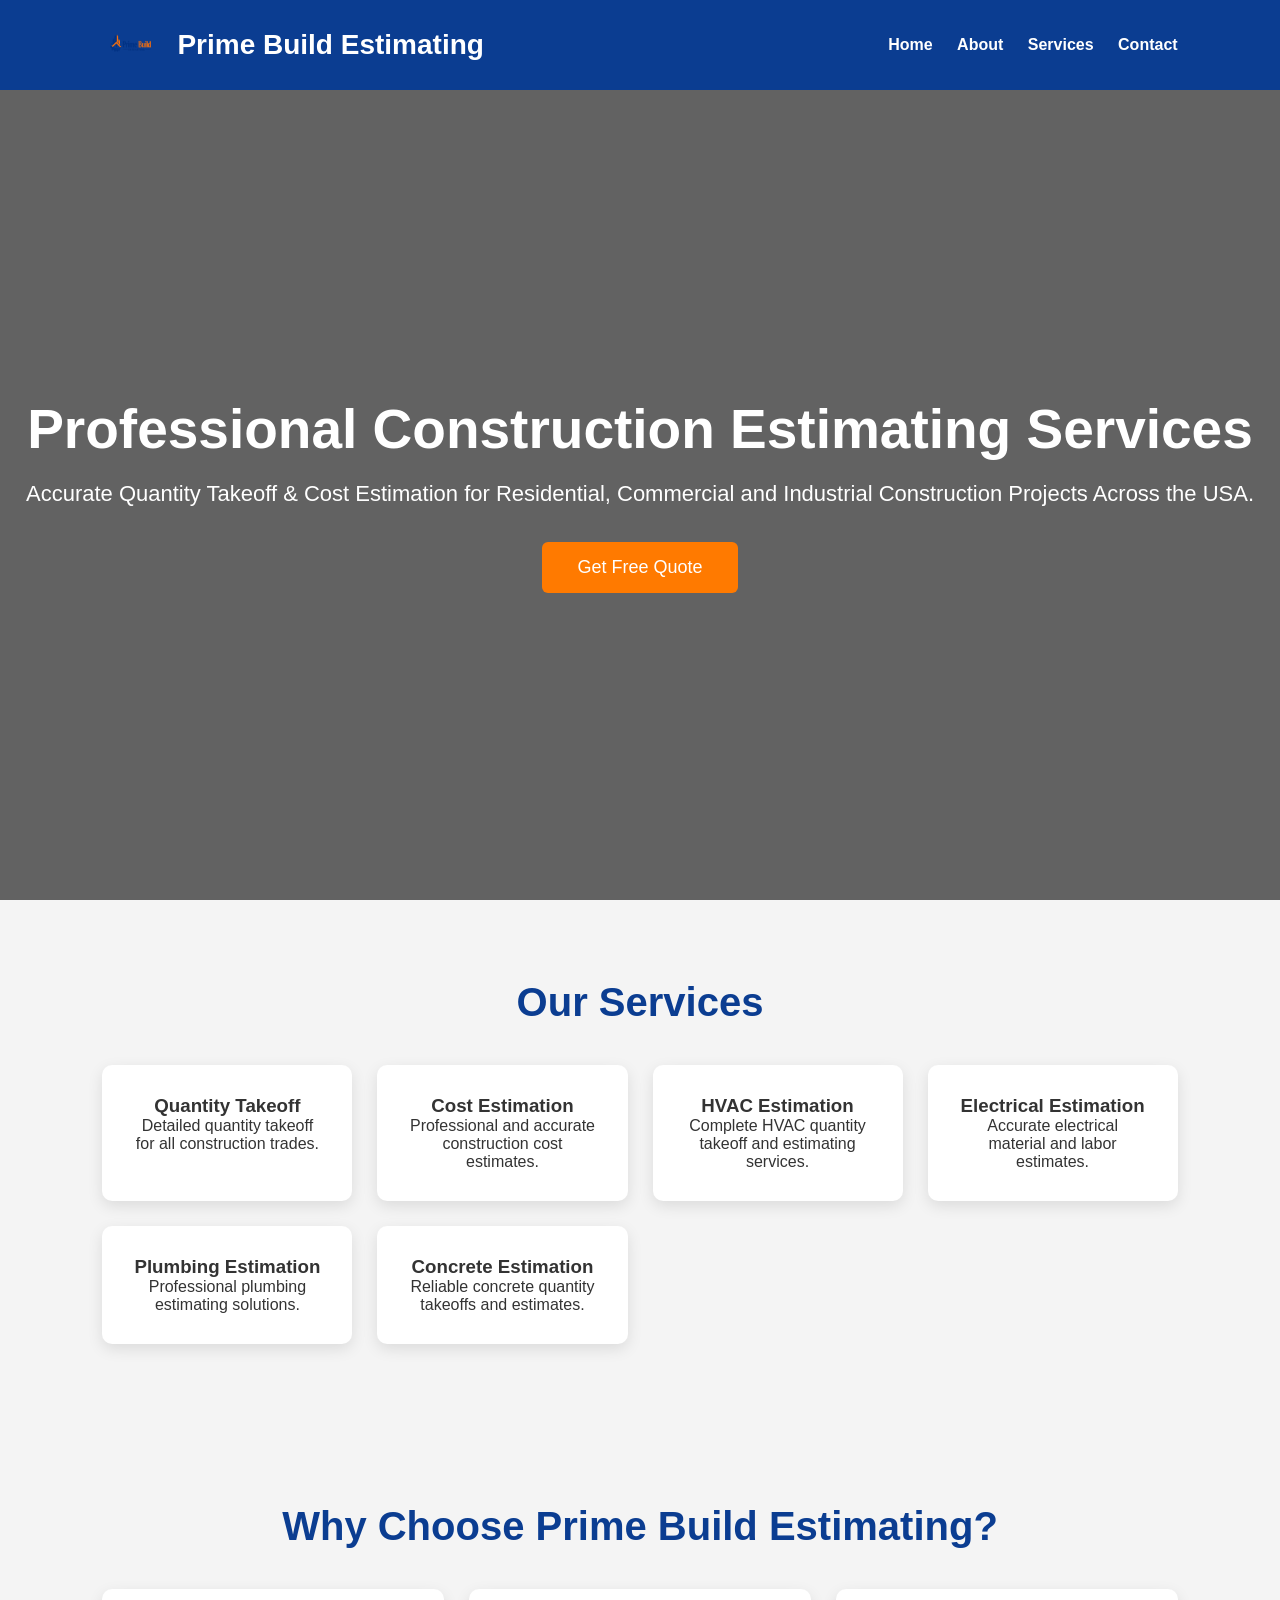
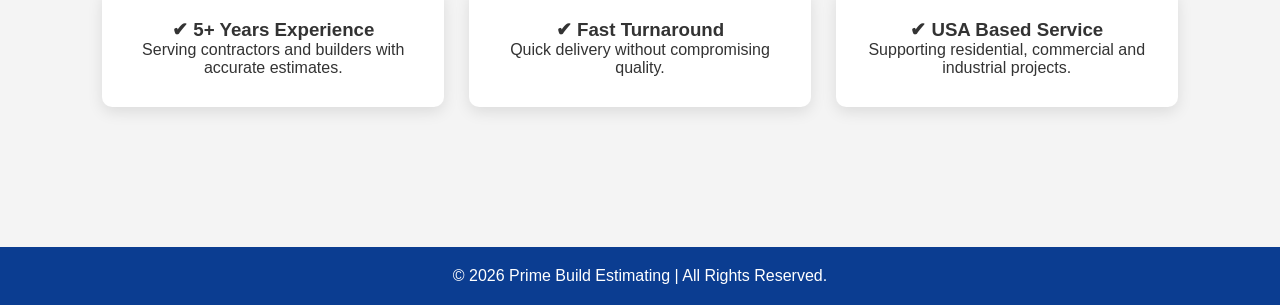
==== index.html @ 0cd71972 "Update index.html" ====
<!DOCTYPE html>
<html lang="en">
<head>
<meta charset="UTF-8">
<meta name="viewport" content="width=device-width, initial-scale=1.0">
<title>Prime Build Estimating</title>
<link rel="stylesheet" href="css/style.css">
</head>

<body>

<header>

<div class="logo">
<img src="logo.png.jpeg.png" alt="Prime Build Estimating Logo">
<h2>Prime Build Estimating</h2>
</div>

<nav>
<a href="index.html">Home</a>
<a href="about.html">About</a>
<a href="services.html">Services</a>
<a href="contact.html">Contact</a>
</nav>

</header>

<section class="hero">

<div>

<h1>Professional Construction Estimating Services</h1>

<p>
Accurate Quantity Takeoff & Cost Estimation for Residential,
Commercial and Industrial Construction Projects Across the USA.
</p>

<a href="contact.html" class="btn">Get Free Quote</a>

</div>

</section>

<section class="services">

<h2>Our Services</h2>

<div class="cards">

<div class="card">
<h3>Quantity Takeoff</h3>
<p>Detailed quantity takeoff for all construction trades.</p>
</div>

<div class="card">
<h3>Cost Estimation</h3>
<p>Professional and accurate construction cost estimates.</p>
</div>

<div class="card">
<h3>HVAC Estimation</h3>
<p>Complete HVAC quantity takeoff and estimating services.</p>
</div>

<div class="card">
<h3>Electrical Estimation</h3>
<p>Accurate electrical material and labor estimates.</p>
</div>

<div class="card">
<h3>Plumbing Estimation</h3>
<p>Professional plumbing estimating solutions.</p>
</div>

<div class="card">
<h3>Concrete Estimation</h3>
<p>Reliable concrete quantity takeoffs and estimates.</p>
</div>

</div>

</section>

<section class="services">

<h2>Why Choose Prime Build Estimating?</h2>

<div class="cards">

<div class="card">
<h3>✔ 5+ Years Experience</h3>
<p>Serving contractors and builders with accurate estimates.</p>
</div>

<div class="card">
<h3>✔ Fast Turnaround</h3>
<p>Quick delivery without compromising quality.</p>
</div>

<div class="card">
<h3>✔ USA Based Service</h3>
<p>Supporting residential, commercial and industrial projects.</p>
</div>

</div>

</section>

<footer>

<p>© 2026 Prime Build Estimating | All Rights Reserved.</p>

</footer>

</body>
</html>
---- css/style.css ----
*{
margin:0;
padding:0;
box-sizing:border-box;
font-family:Arial,sans-serif;
}

body{
background:#f4f4f4;
color:#333;
}

header{
background:#0B3D91;
padding:15px 8%;
display:flex;
justify-content:space-between;
align-items:center;
}

.logo{
display:flex;
align-items:center;
}

.logo img{
width:60px;
height:60px;
margin-right:15px;
border-radius:8px;
}

.logo h2{
color:white;
font-size:28px;
}

nav a{
color:white;
text-decoration:none;
margin-left:20px;
font-weight:bold;
}

nav a:hover{
color:#ffb347;
}

.hero{
height:90vh;
background:linear-gradient(rgba(0,0,0,.6),rgba(0,0,0,.6)),
url('https://images.unsplash.com/photo-1504307651254-35680f356dfd?auto=format&fit=crop&w=1600&q=80');
background-size:cover;
background-position:center;
display:flex;
justify-content:center;
align-items:center;
text-align:center;
color:white;
padding:20px;
}

.hero h1{
font-size:55px;
margin-bottom:20px;
}

.hero p{
font-size:22px;
margin-bottom:35px;
}

.btn{
display:inline-block;
background:#ff7a00;
padding:15px 35px;
color:white;
text-decoration:none;
border-radius:6px;
font-size:18px;
}

.services{
padding:80px 8%;
text-align:center;
}

.services h2{
font-size:40px;
color:#0B3D91;
margin-bottom:40px;
}

.cards{
display:grid;
grid-template-columns:repeat(auto-fit,minmax(250px,1fr));
gap:25px;
}

.card{
background:white;
padding:30px;
border-radius:10px;
box-shadow:0 5px 15px rgba(0,0,0,.1);
}

footer{
background:#0B3D91;
color:white;
padding:20px;
text-align:center;
margin-top:60px;
}

@media(max-width:768px){
header{
flex-direction:column;
}

nav{
margin-top:15px;
}

.hero h1{
font-size:36px;
}

.hero p{
font-size:18px;
}
}
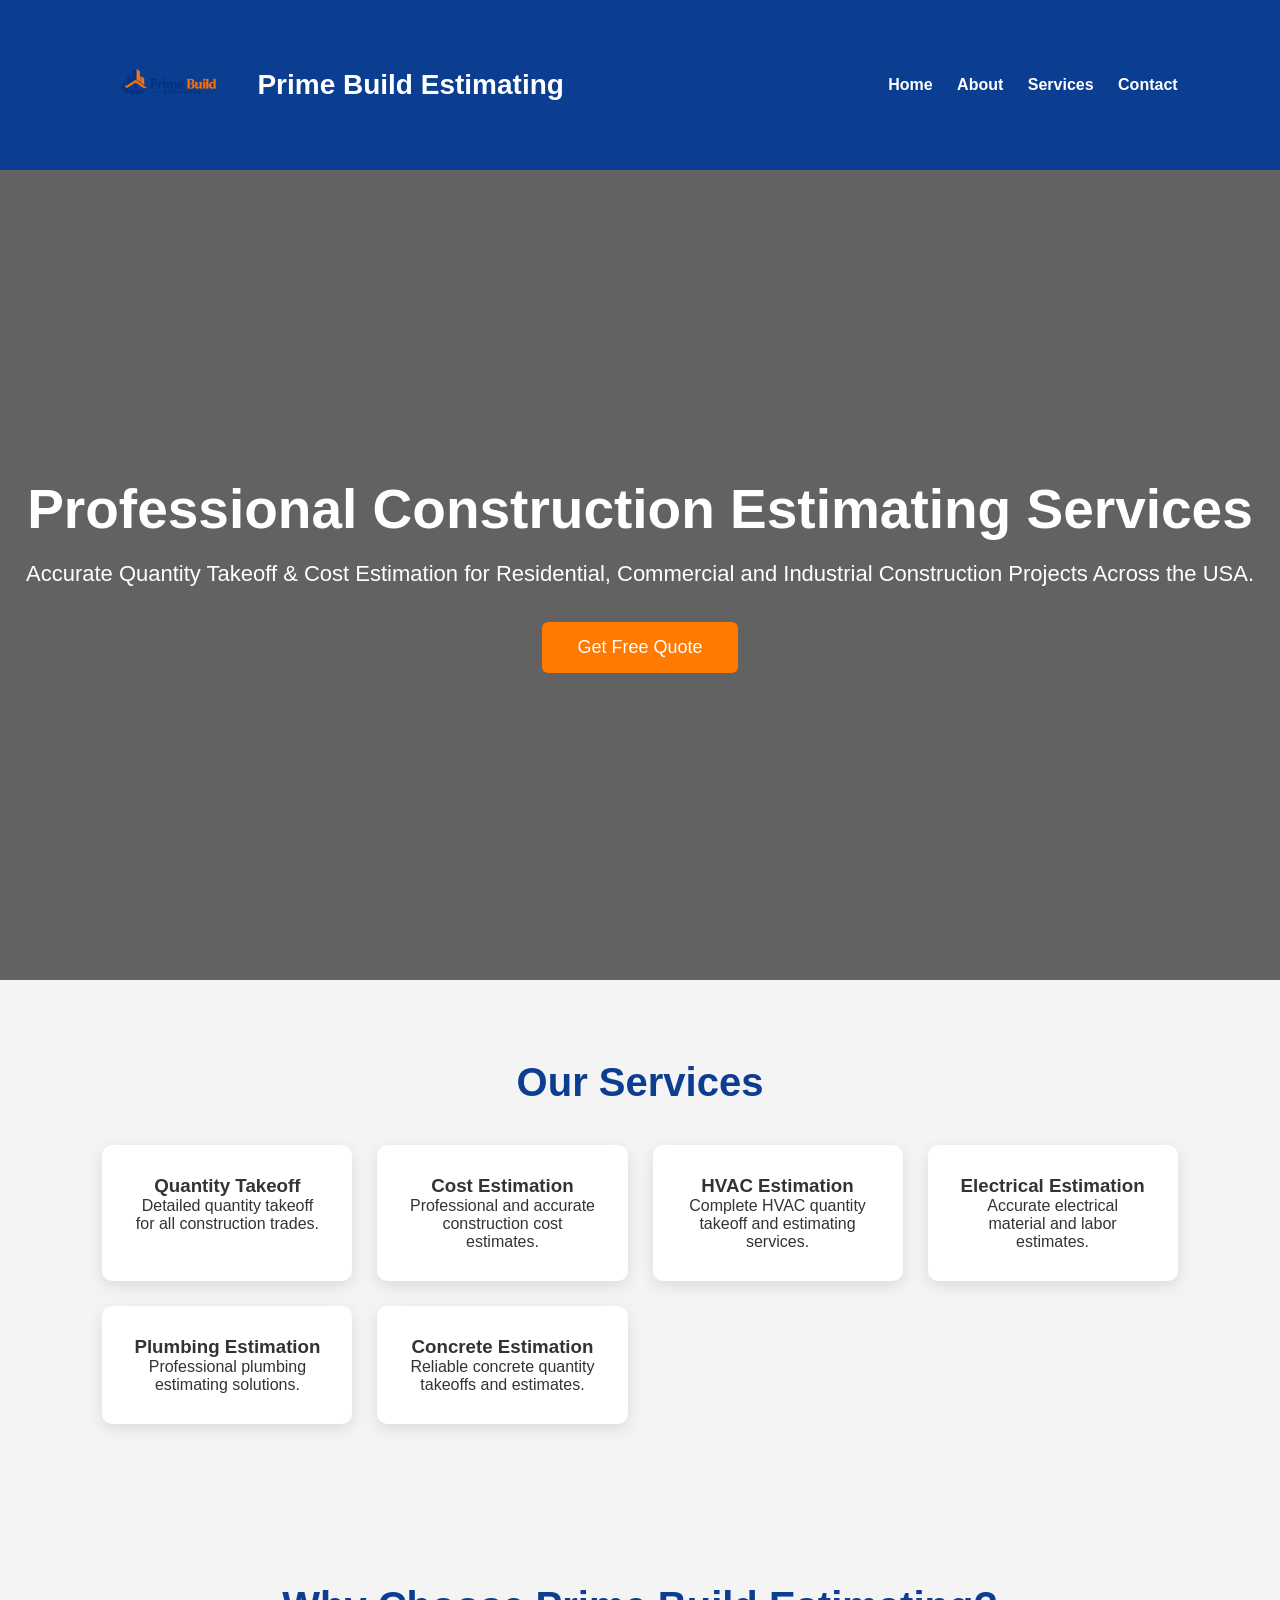
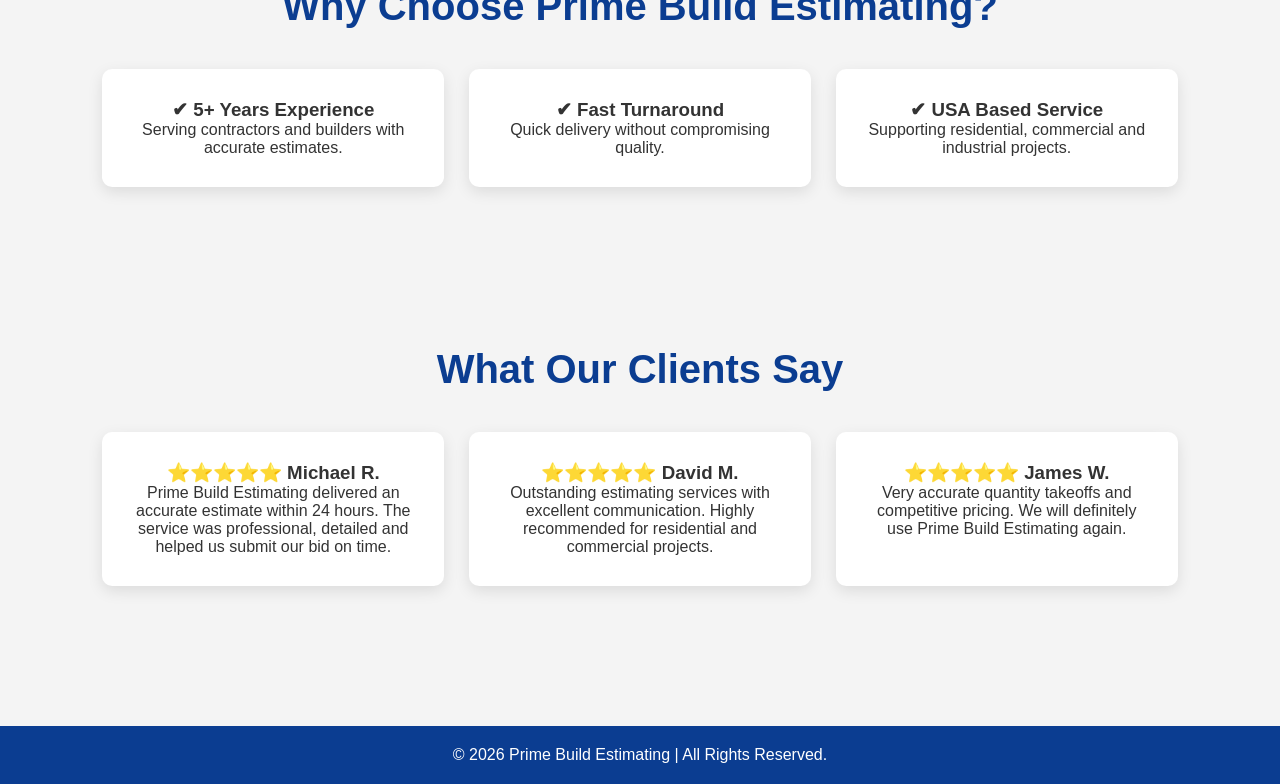
==== commit fc7f9392: "Update index.html" ====
--- a/index.html
+++ b/index.html
@@ -106,7 +106,39 @@
 </div>
 
 </section>
+<section class="services">
 
+<h2>What Our Clients Say</h2>
+
+<div class="cards">
+
+<div class="card">
+<h3>⭐⭐⭐⭐⭐ Michael R.</h3>
+<p>
+Prime Build Estimating delivered an accurate estimate within 24 hours.
+The service was professional, detailed and helped us submit our bid on time.
+</p>
+</div>
+
+<div class="card">
+<h3>⭐⭐⭐⭐⭐ David M.</h3>
+<p>
+Outstanding estimating services with excellent communication.
+Highly recommended for residential and commercial projects.
+</p>
+</div>
+
+<div class="card">
+<h3>⭐⭐⭐⭐⭐ James W.</h3>
+<p>
+Very accurate quantity takeoffs and competitive pricing.
+We will definitely use Prime Build Estimating again.
+</p>
+</div>
+
+</div>
+
+</section>
 <footer>
 
 <p>© 2026 Prime Build Estimating | All Rights Reserved.</p>
--- a/css/style.css
+++ b/css/style.css
@@ -24,10 +24,10 @@
 }
 
 .logo img{
-width:60px;
-height:60px;
+width:140px;
+height:140px;
 margin-right:15px;
-border-radius:8px;
+object-fit:contain;
 }
 
 .logo h2{
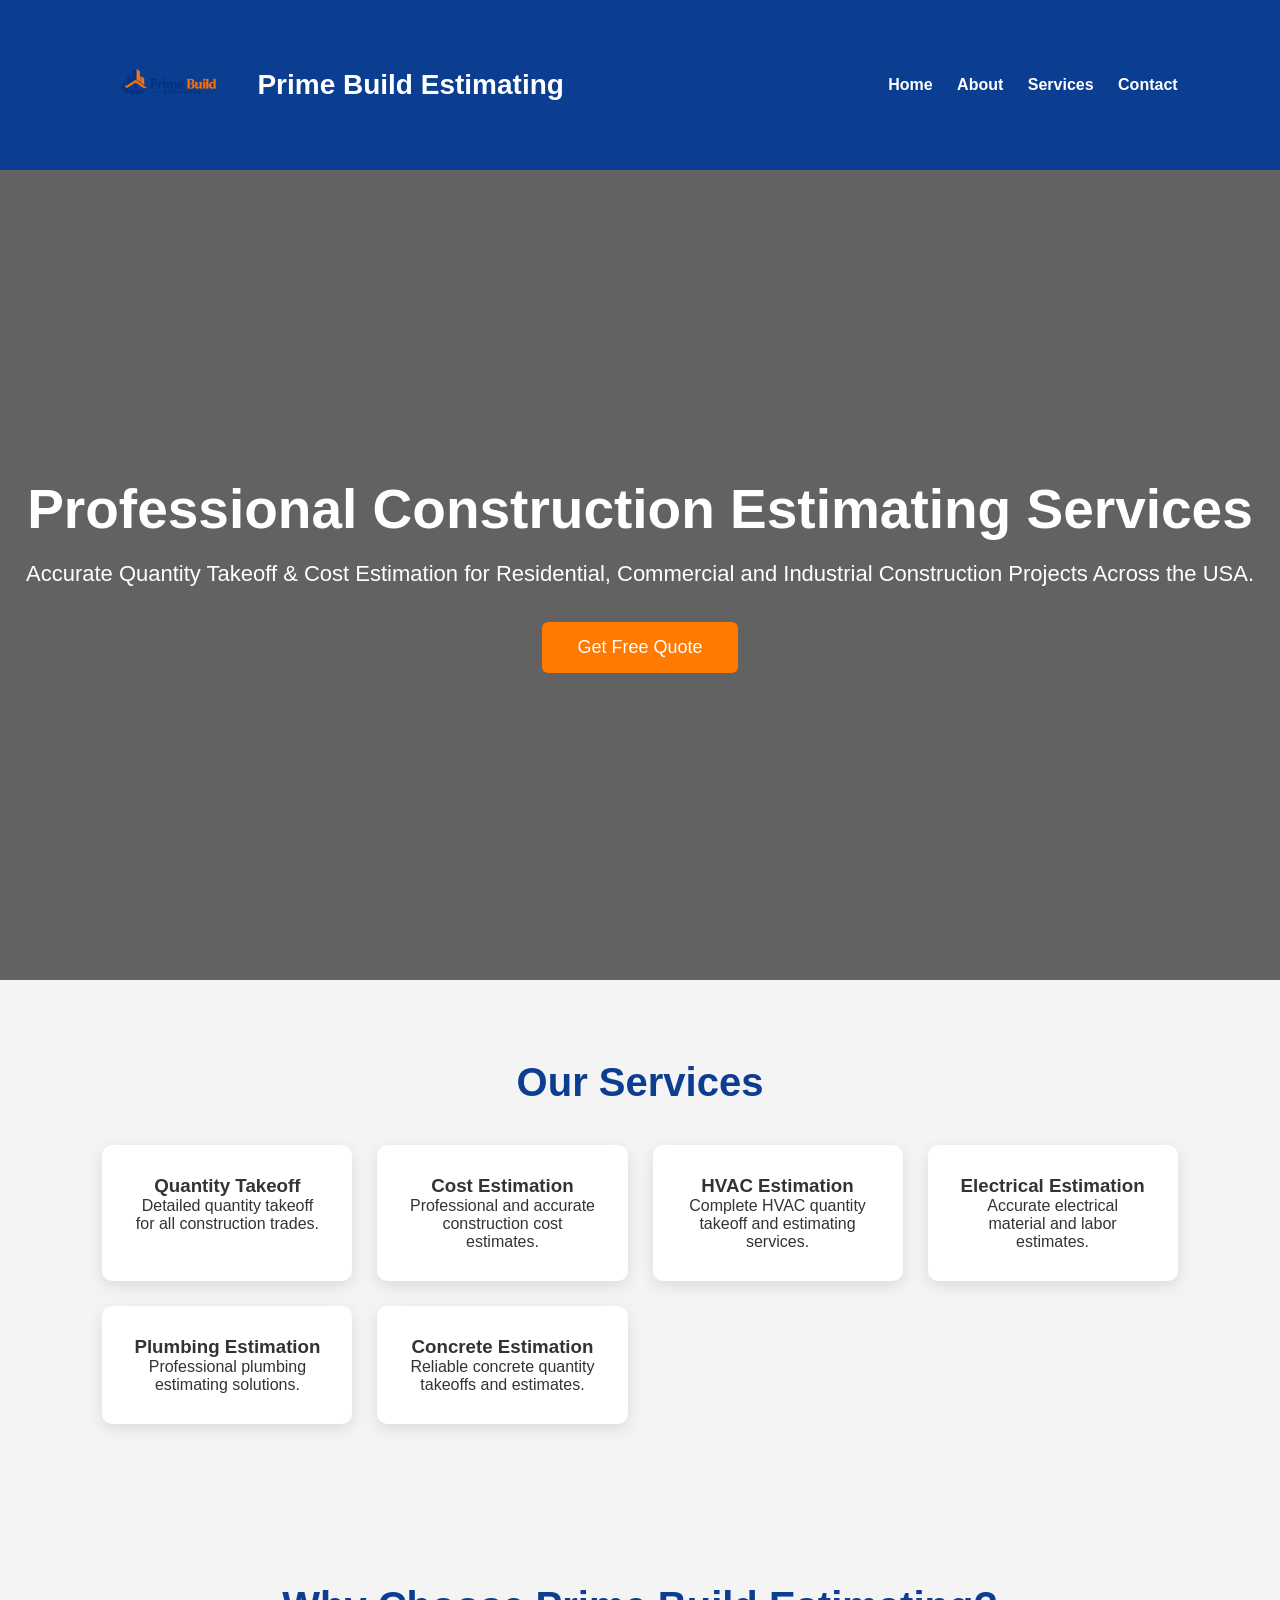
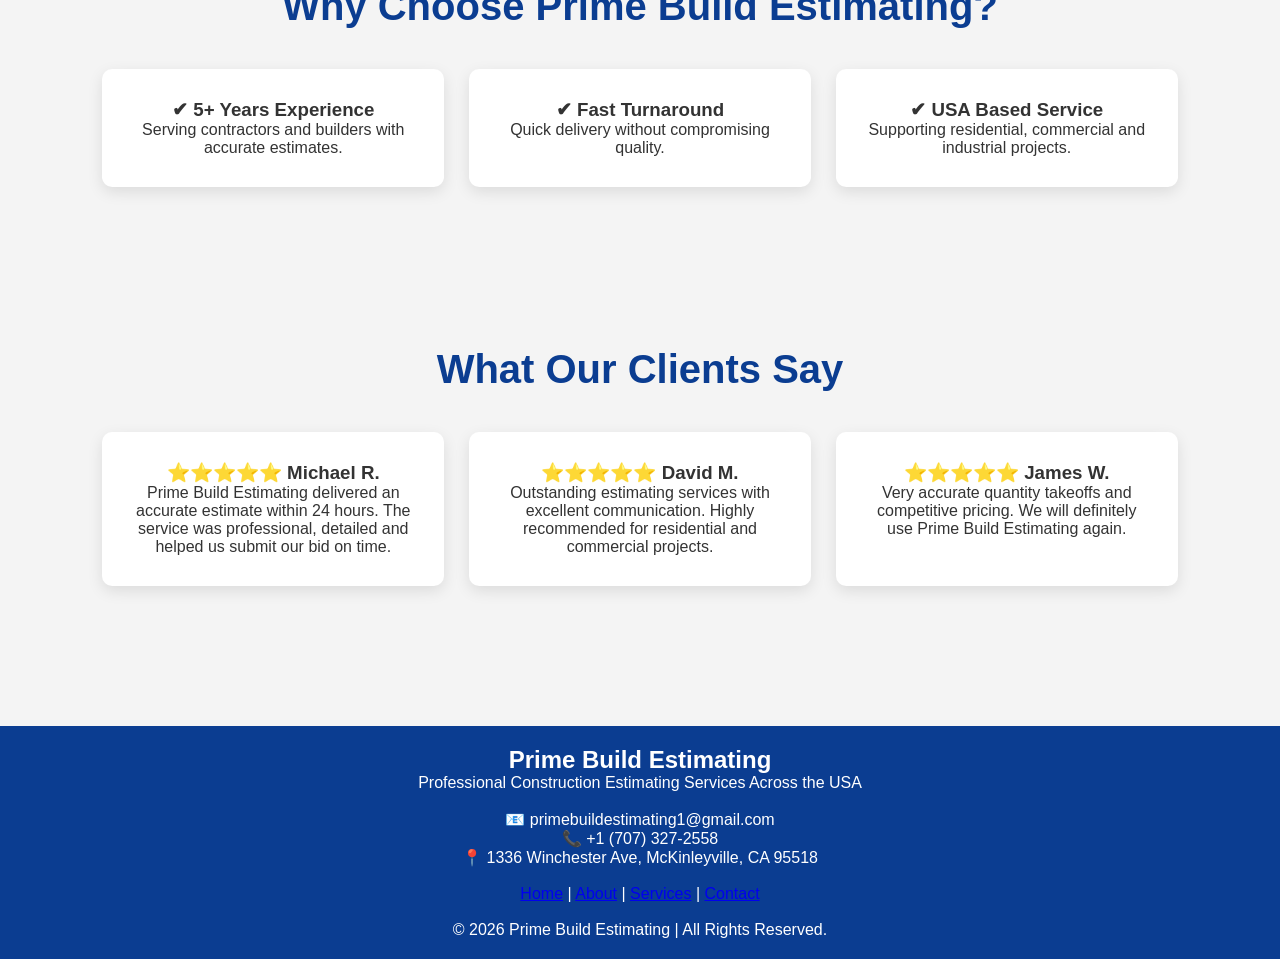
==== commit 254fd956: "Add footer with contact details and navigation links Added footer section with contact information a" ====
--- a/index.html
+++ b/index.html
@@ -141,6 +141,36 @@
 </section>
 <footer>
 
+<h2>Prime Build Estimating</h2>
+
+<p>
+Professional Construction Estimating Services Across the USA
+</p>
+
+<br>
+
+<p>📧 primebuildestimating1@gmail.com</p>
+
+<p>📞 +1 (707) 327-2558</p>
+
+<p>📍 1336 Winchester Ave, McKinleyville, CA 95518</p>
+
+<br>
+
+<p>
+
+<a href="index.html">Home</a> |
+
+<a href="about.html">About</a> |
+
+<a href="services.html">Services</a> |
+
+<a href="contact.html">Contact</a>
+
+</p>
+
+<br>
+
 <p>© 2026 Prime Build Estimating | All Rights Reserved.</p>
 
 </footer>
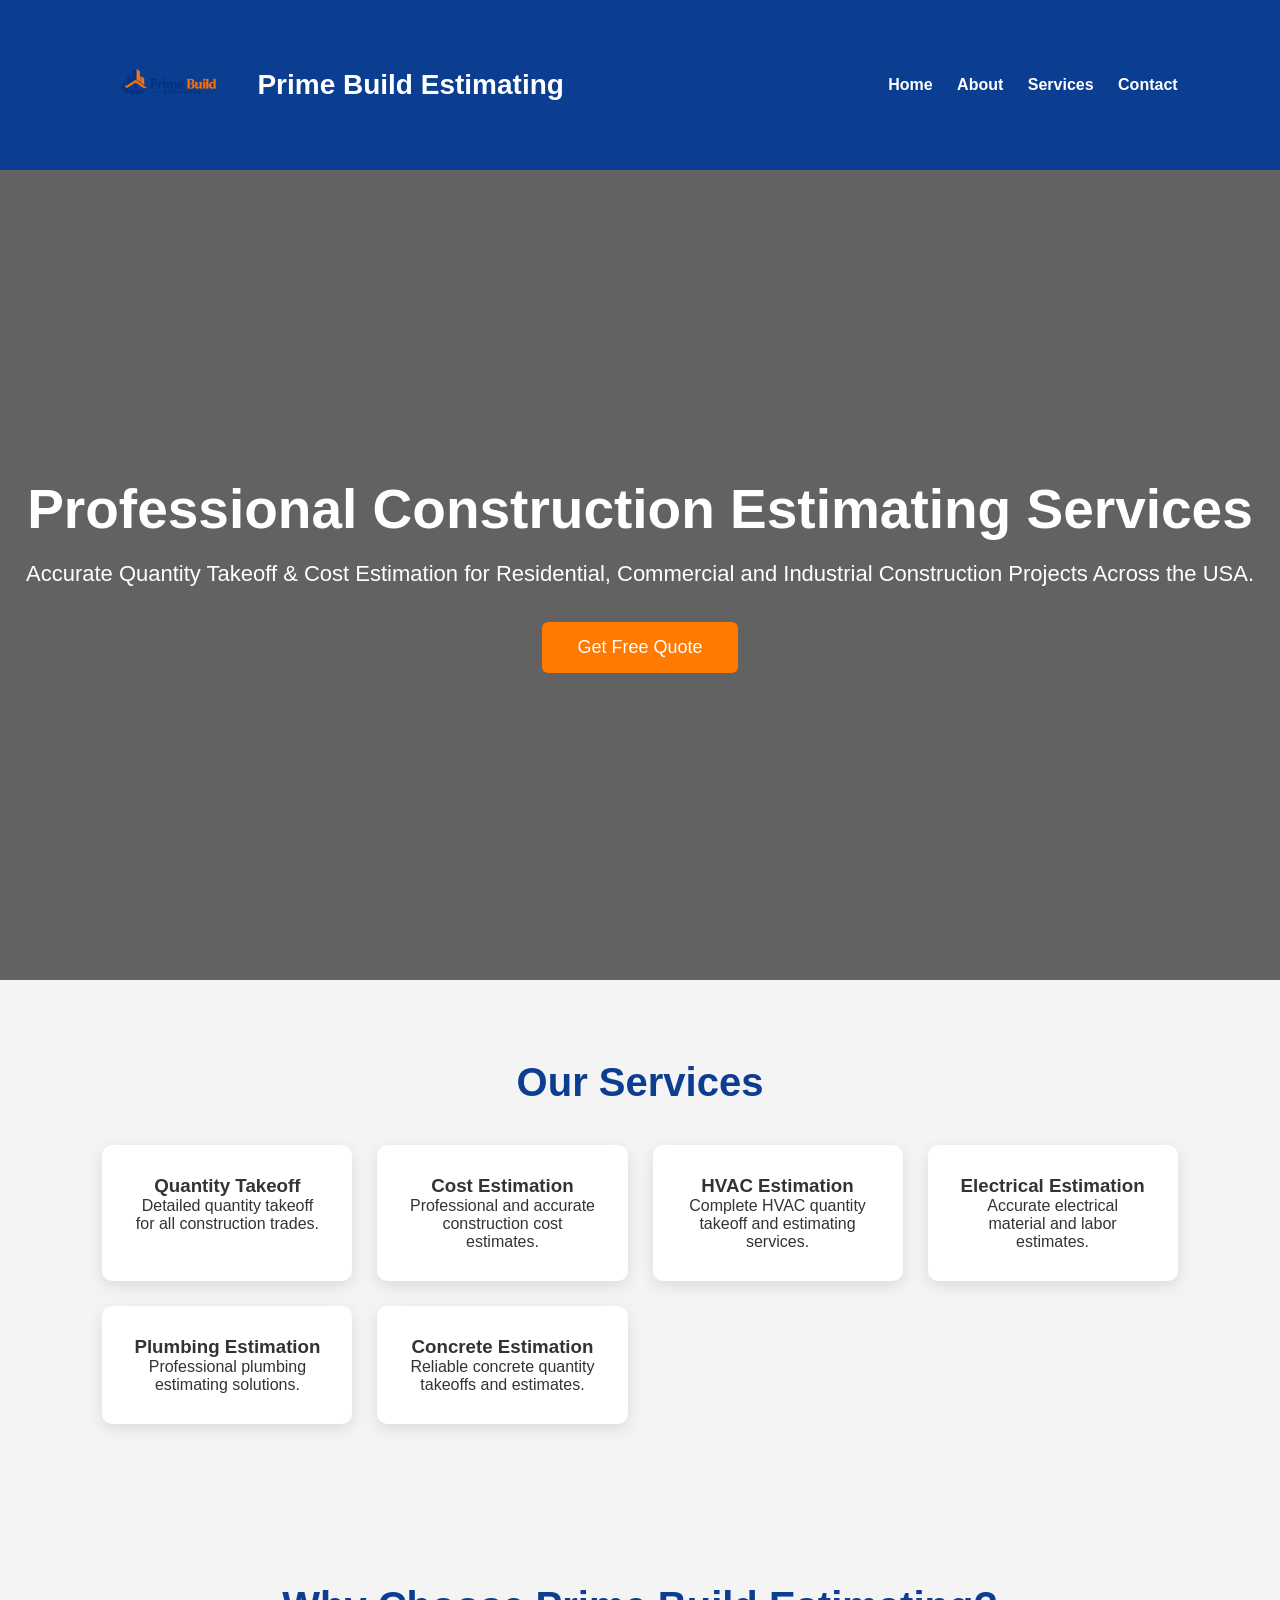
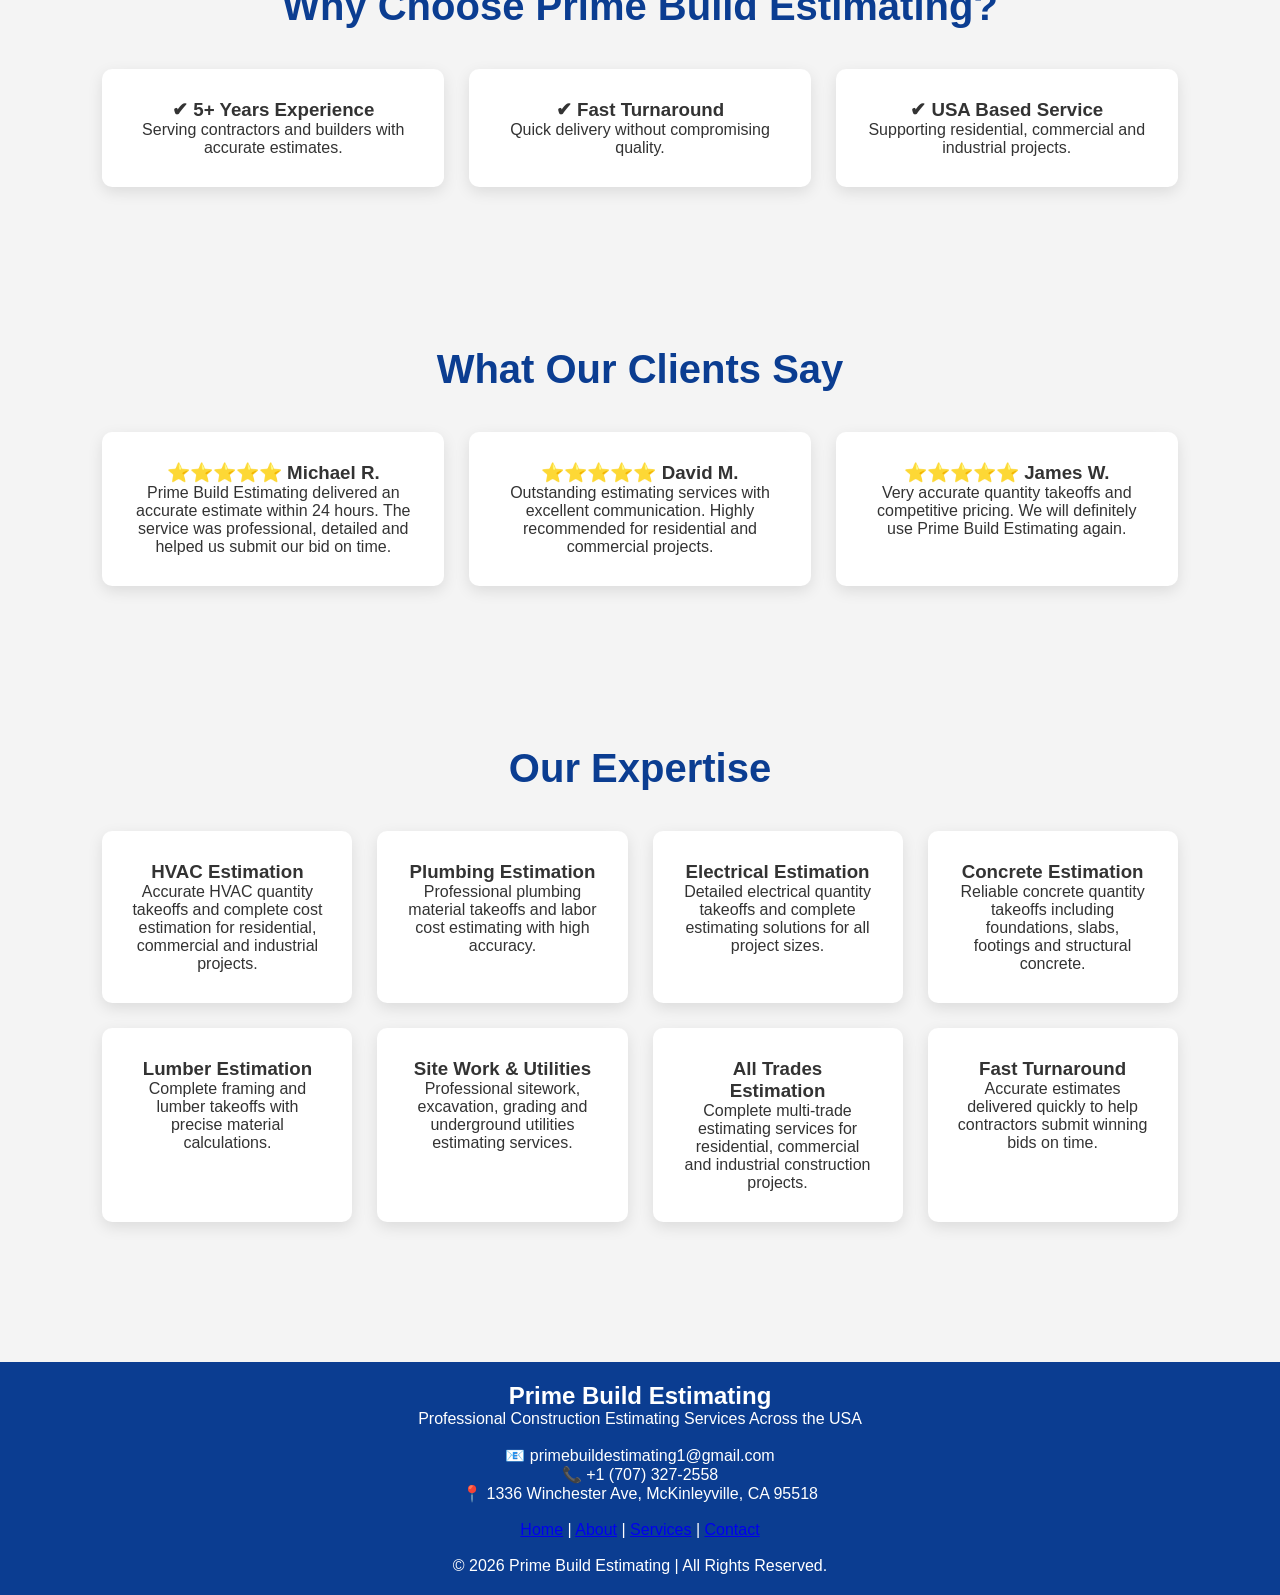
==== commit 216edfa8: "Update index.html" ====
--- a/index.html
+++ b/index.html
@@ -139,6 +139,55 @@
 </div>
 
 </section>
+  <section class="services">
+
+<h2>Our Expertise</h2>
+
+<div class="cards">
+
+<div class="card">
+<h3>HVAC Estimation</h3>
+<p>Accurate HVAC quantity takeoffs and complete cost estimation for residential, commercial and industrial projects.</p>
+</div>
+
+<div class="card">
+<h3>Plumbing Estimation</h3>
+<p>Professional plumbing material takeoffs and labor cost estimating with high accuracy.</p>
+</div>
+
+<div class="card">
+<h3>Electrical Estimation</h3>
+<p>Detailed electrical quantity takeoffs and complete estimating solutions for all project sizes.</p>
+</div>
+
+<div class="card">
+<h3>Concrete Estimation</h3>
+<p>Reliable concrete quantity takeoffs including foundations, slabs, footings and structural concrete.</p>
+</div>
+
+<div class="card">
+<h3>Lumber Estimation</h3>
+<p>Complete framing and lumber takeoffs with precise material calculations.</p>
+</div>
+
+<div class="card">
+<h3>Site Work & Utilities</h3>
+<p>Professional sitework, excavation, grading and underground utilities estimating services.</p>
+</div>
+
+<div class="card">
+<h3>All Trades Estimation</h3>
+<p>Complete multi-trade estimating services for residential, commercial and industrial construction projects.</p>
+</div>
+
+<div class="card">
+<h3>Fast Turnaround</h3>
+<p>Accurate estimates delivered quickly to help contractors submit winning bids on time.</p>
+</div>
+
+</div>
+
+</section>
 <footer>
 
 <h2>Prime Build Estimating</h2>
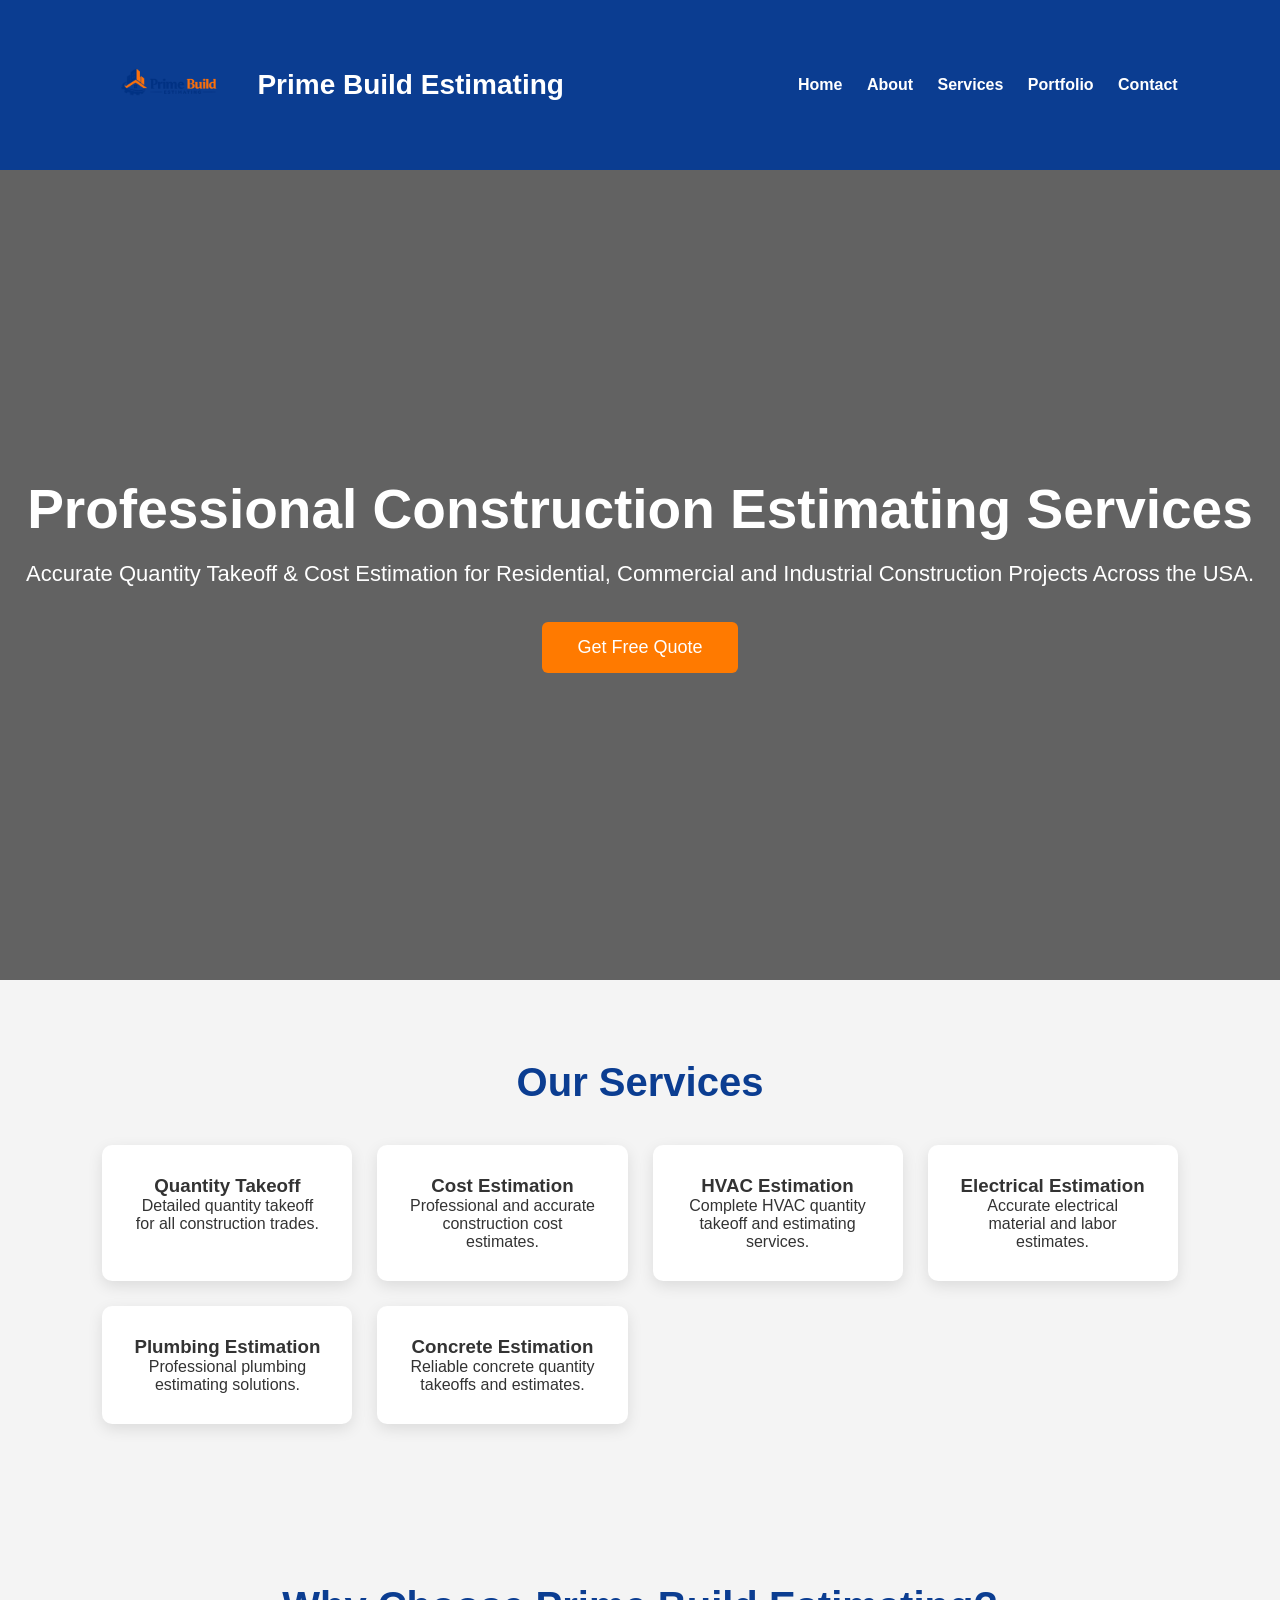
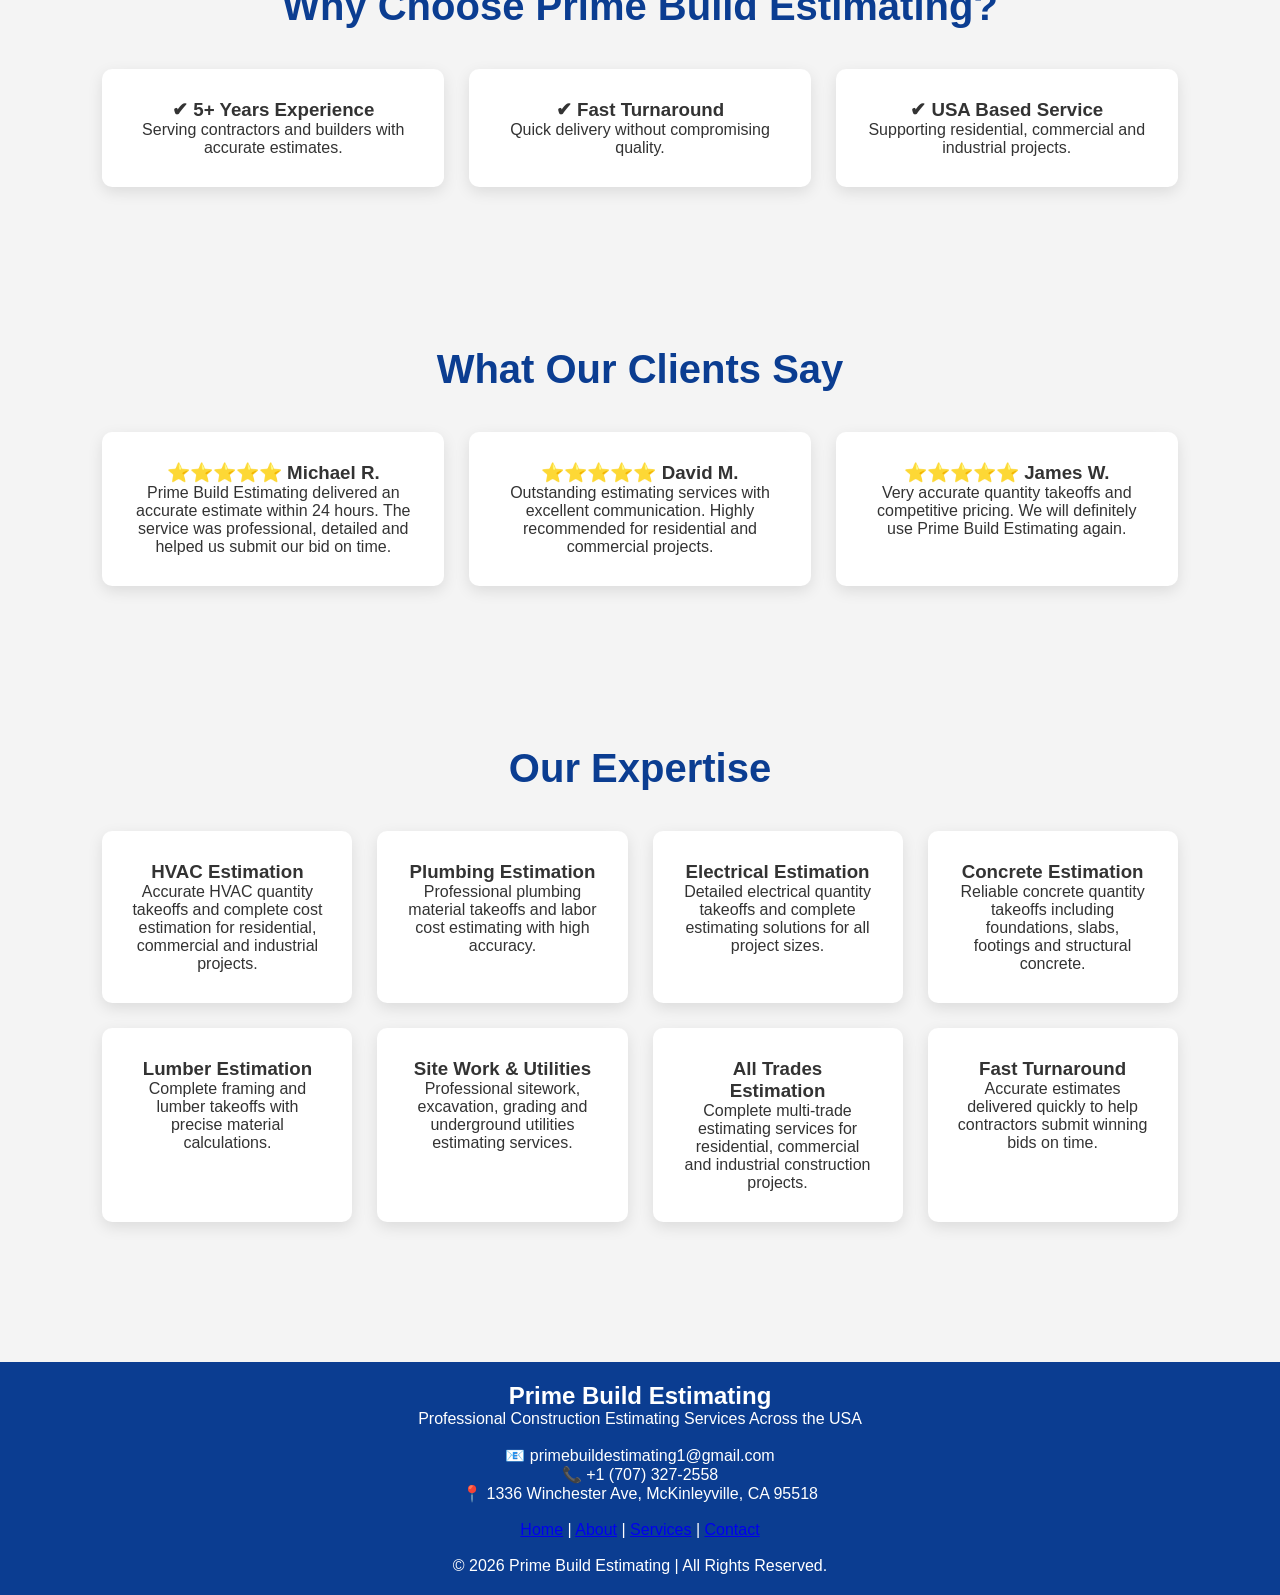
==== commit 1ff4090b: "Update index.html" ====
--- a/index.html
+++ b/index.html
@@ -20,6 +20,7 @@
 <a href="index.html">Home</a>
 <a href="about.html">About</a>
 <a href="services.html">Services</a>
+<a href="portfolio.html">Portfolio</a>
 <a href="contact.html">Contact</a>
 </nav>
 
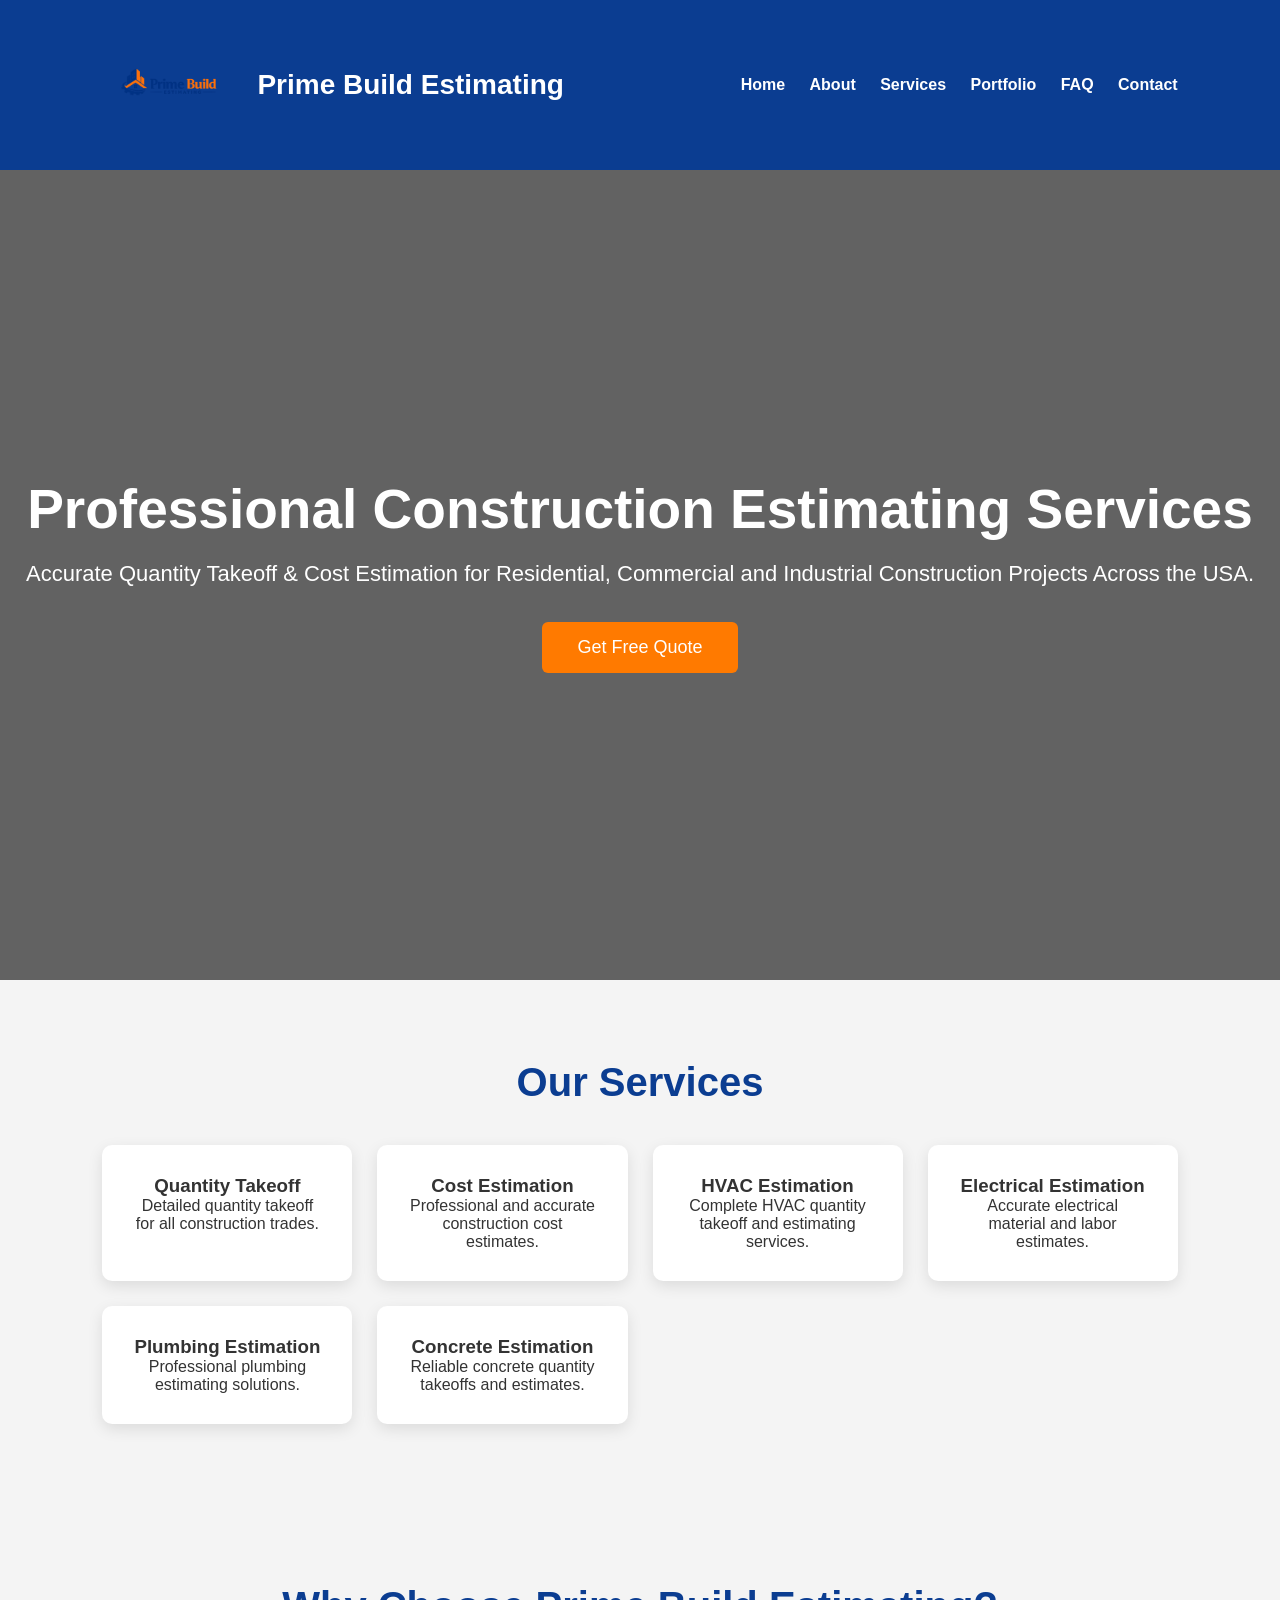
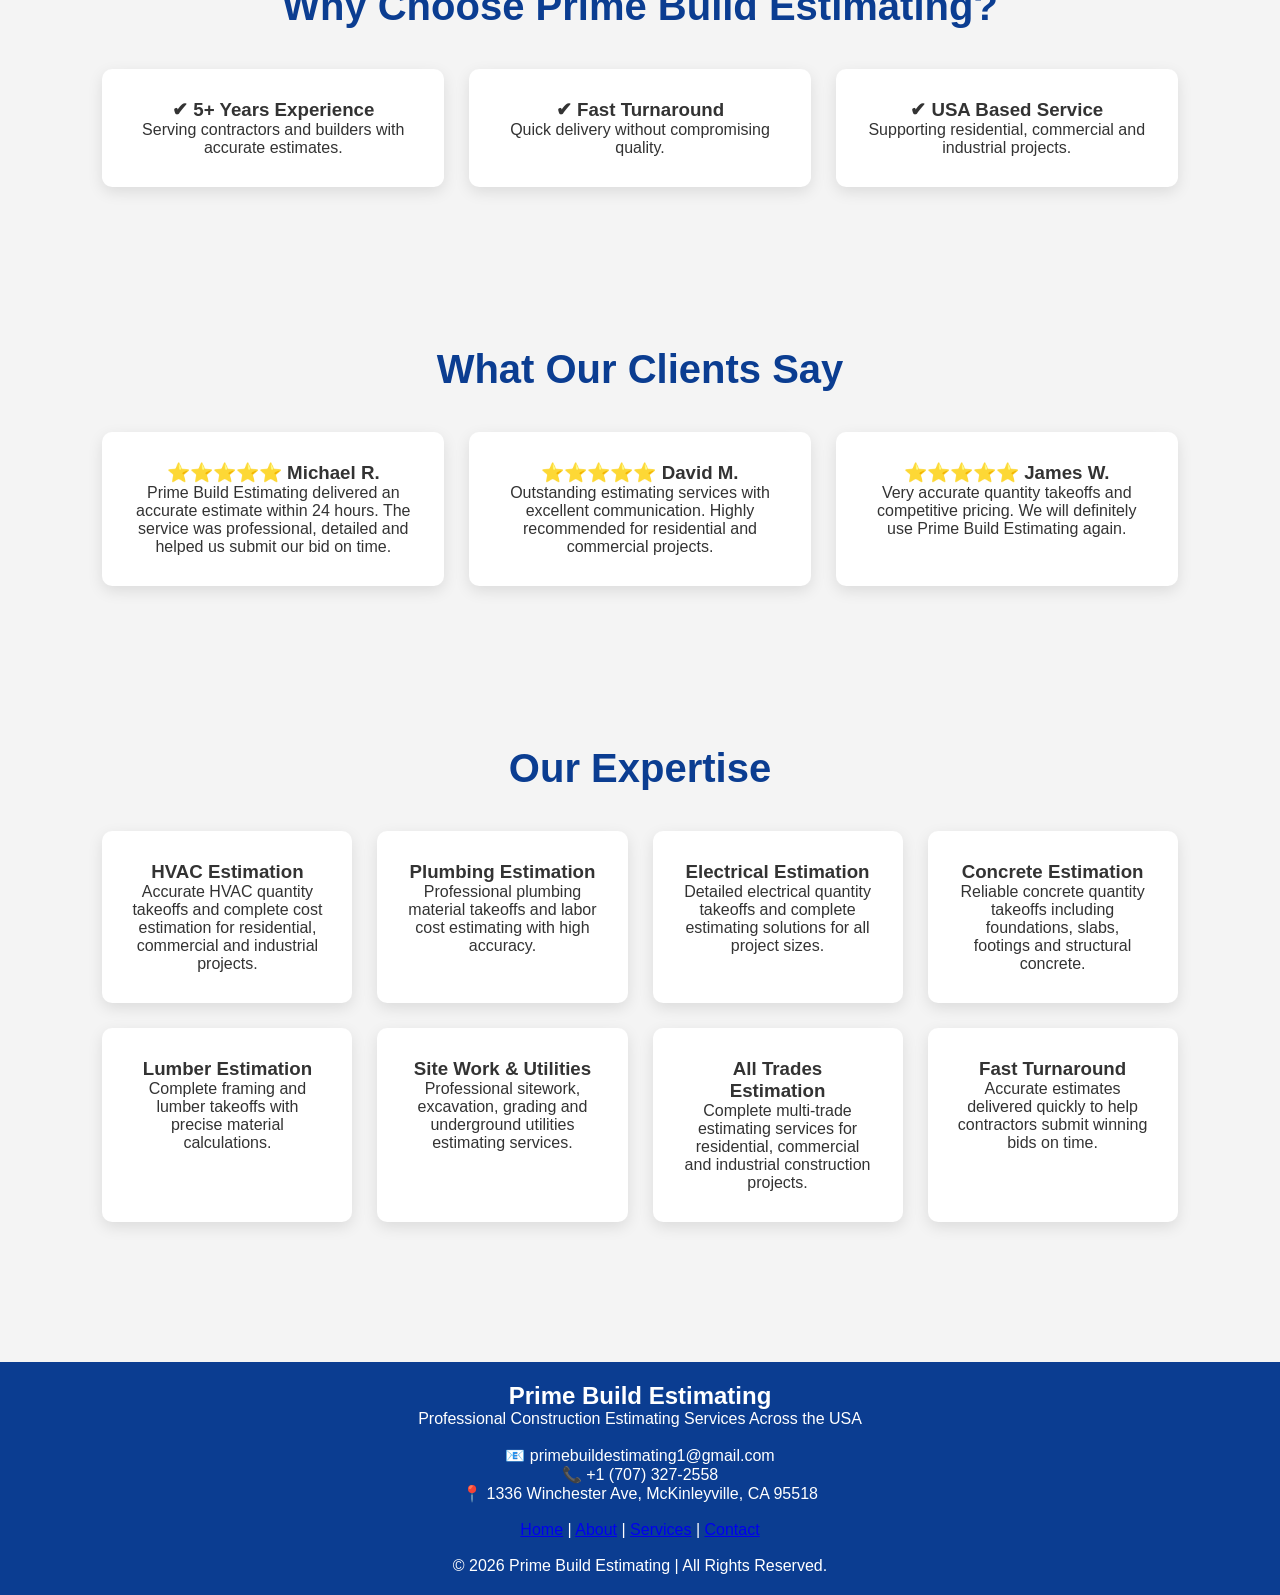
==== commit 2508fc20: "Update index.html" ====
--- a/index.html
+++ b/index.html
@@ -21,6 +21,7 @@
 <a href="about.html">About</a>
 <a href="services.html">Services</a>
 <a href="portfolio.html">Portfolio</a>
+  <a href="faq.html">FAQ</a>
 <a href="contact.html">Contact</a>
 </nav>
 
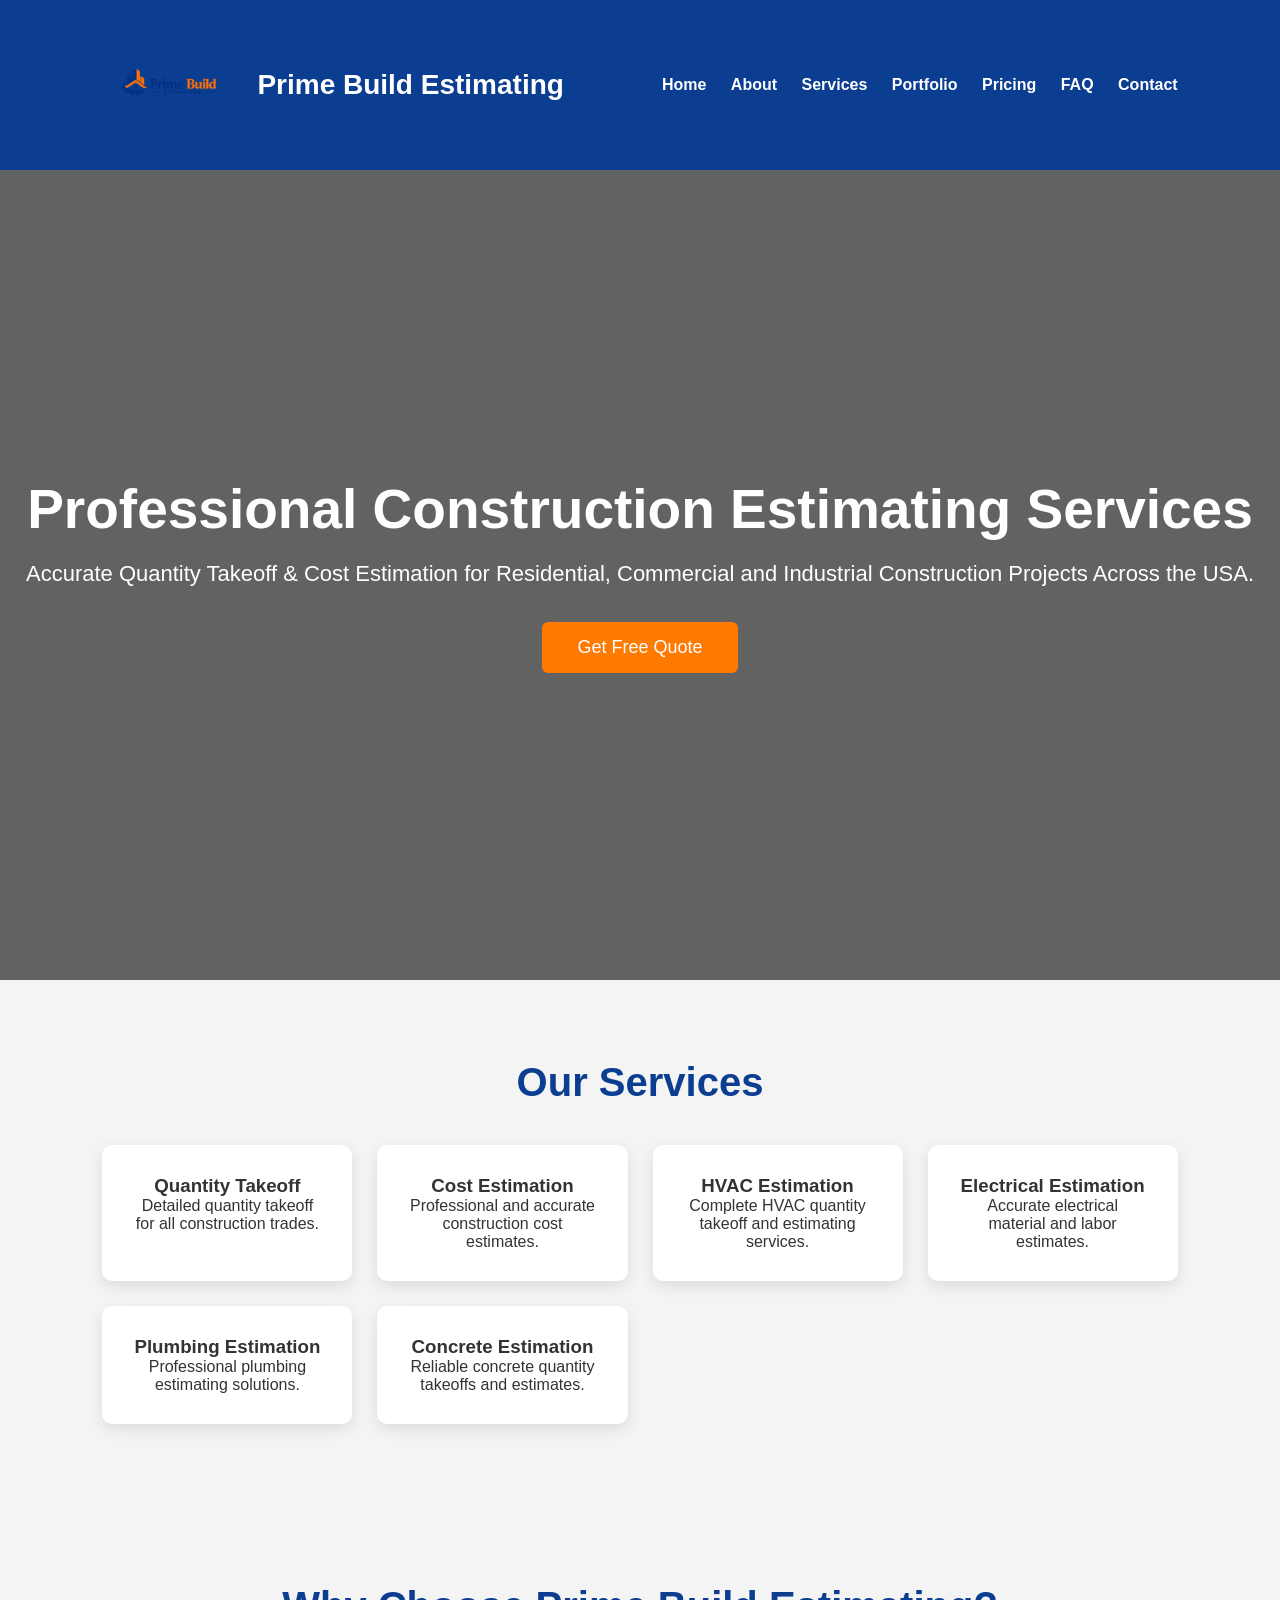
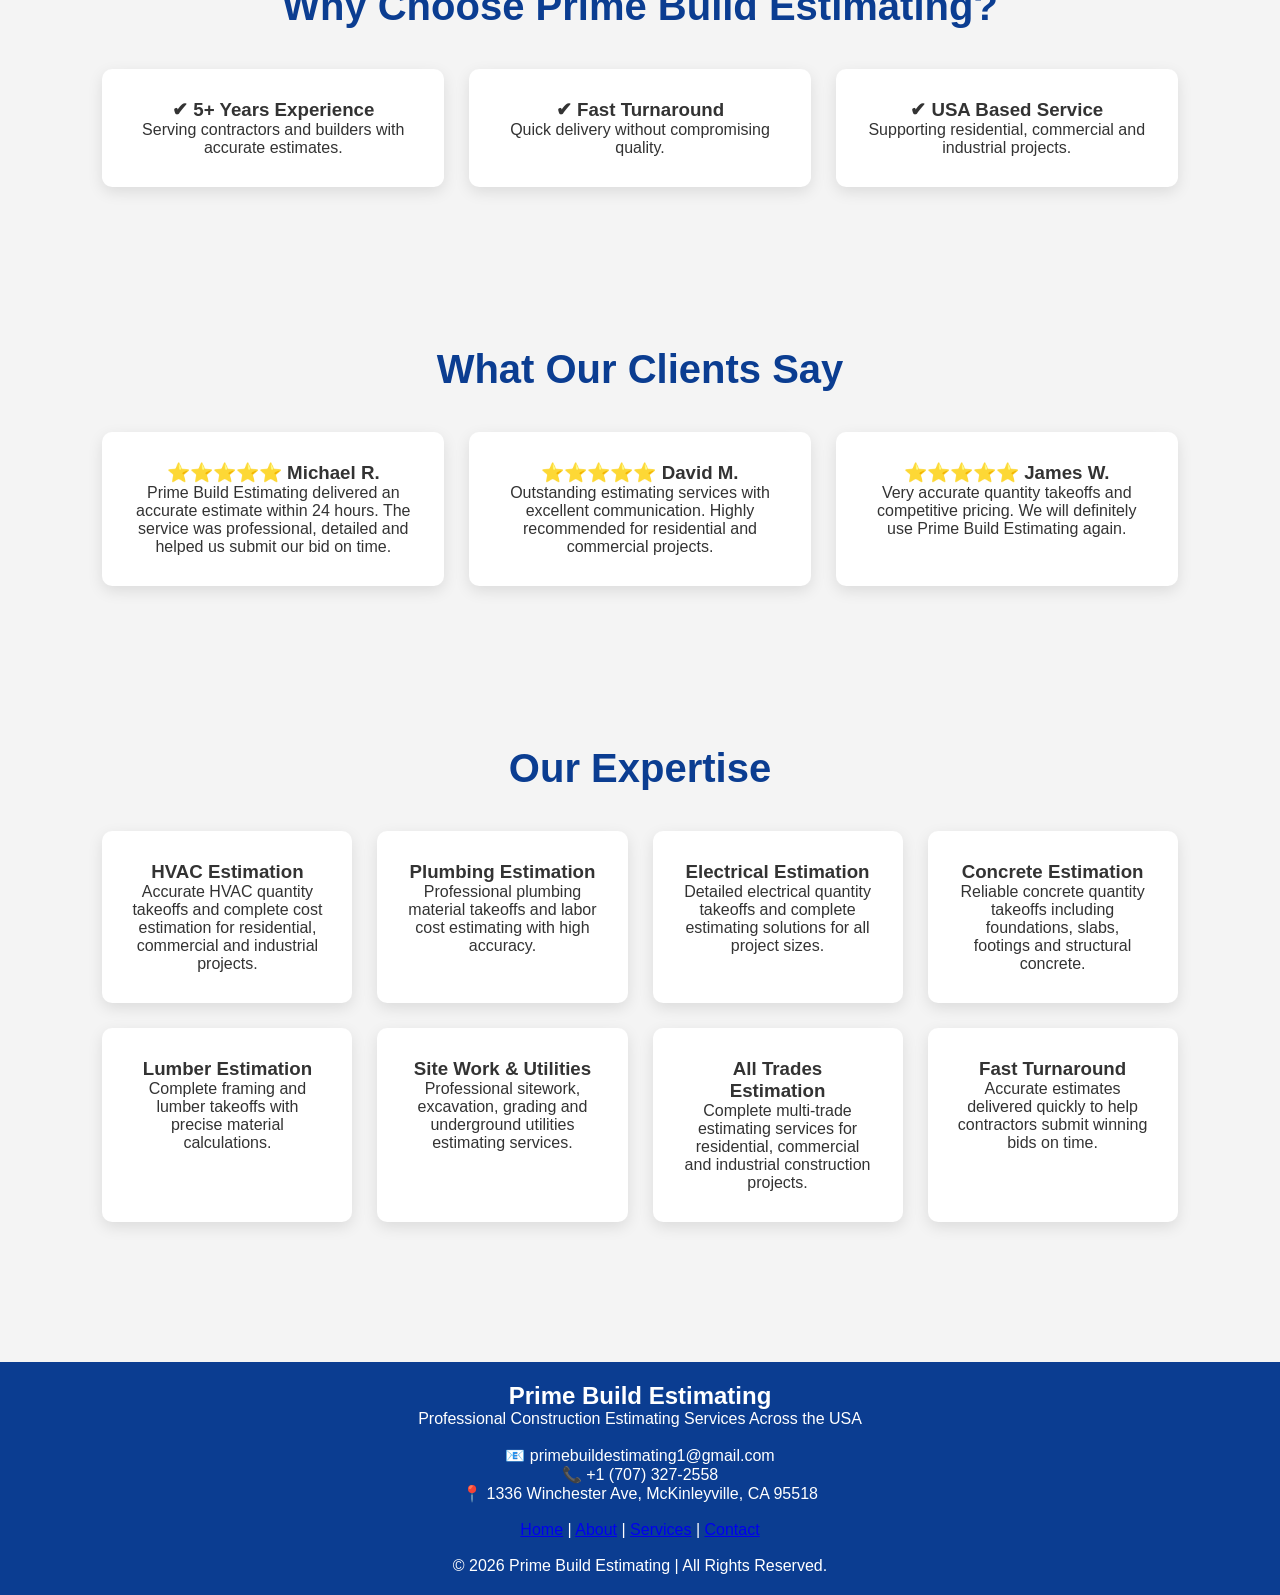
==== commit 3300e242: "Update index.html" ====
--- a/index.html
+++ b/index.html
@@ -3,7 +3,12 @@
 <head>
 <meta charset="UTF-8">
 <meta name="viewport" content="width=device-width, initial-scale=1.0">
-<title>Prime Build Estimating</title>
+<title>Prime Build Estimating | Construction Estimating & Quantity Takeoff Services USA</title>
+  <meta name="description" content="Prime Build Estimating provides professional construction estimating, quantity takeoff, HVAC, Plumbing, Electrical, Concrete, Lumber, Site Work and All Trades estimating services across the USA.">
+
+<meta name="keywords" content="Construction Estimating, Quantity Takeoff, HVAC Estimation, Plumbing Estimation, Electrical Estimation, Concrete Estimation, Lumber Takeoff, Site Work Estimation, USA Estimating Services">
+
+<meta name="author" content="Prime Build Estimating">
 <link rel="stylesheet" href="css/style.css">
 </head>
 
@@ -21,6 +26,7 @@
 <a href="about.html">About</a>
 <a href="services.html">Services</a>
 <a href="portfolio.html">Portfolio</a>
+  <a href="pricing.html">Pricing</a>
   <a href="faq.html">FAQ</a>
 <a href="contact.html">Contact</a>
 </nav>
